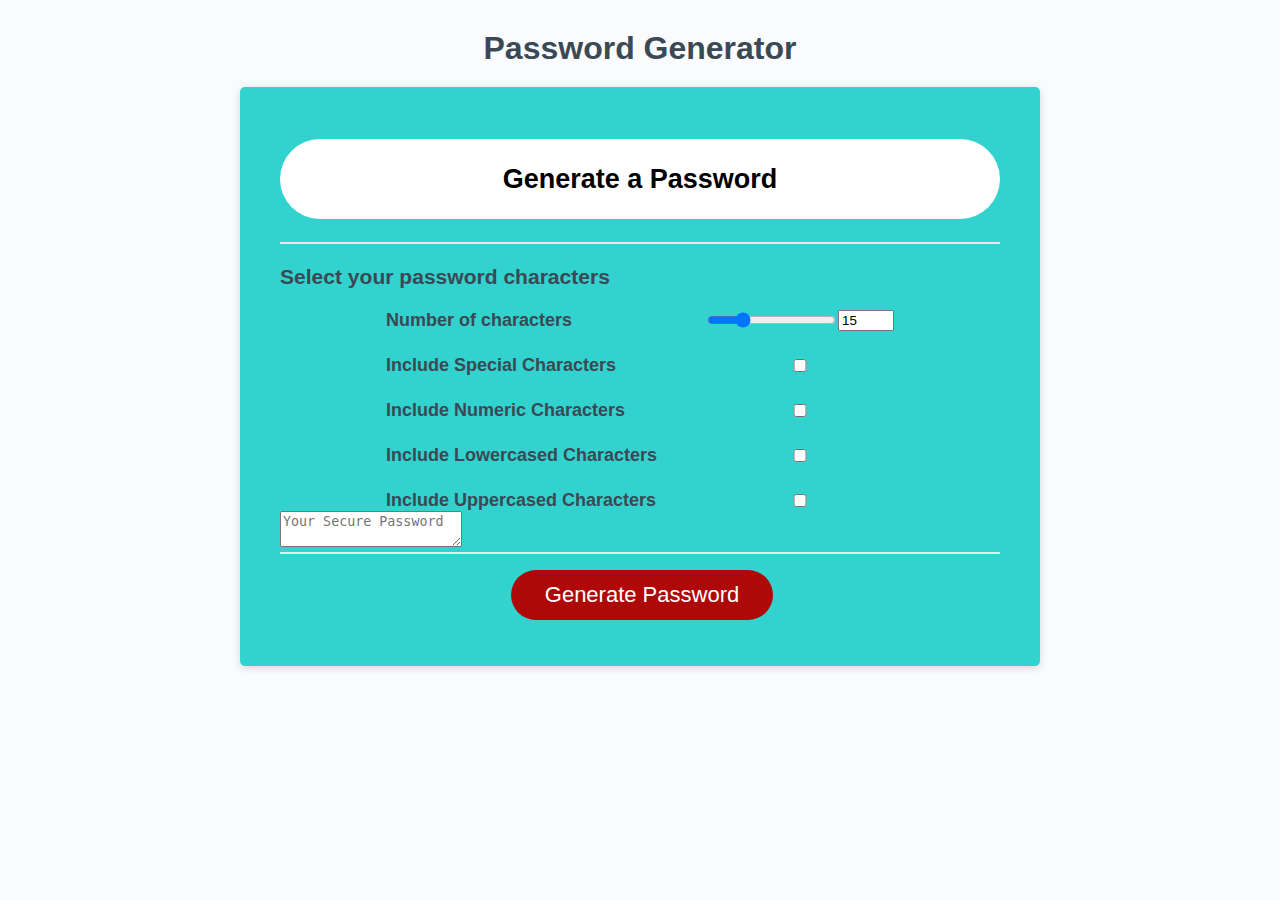
==== 04-password-generator-lesson/challenge/starter/index.html @ cb0edf3f "syle.css edited for password generator" ====
<!DOCTYPE html>
<html lang="en-gb">
  <head>
    <meta charset="UTF-8" />
    <meta name="viewport" content="width=device-width, initial-scale=1.0" />
    <meta http-equiv="X-UA-Compatible" content="ie=edge" />
    <title>Password Generator</title>
    <link rel="stylesheet" href="style.css" />
  </head>
  <body>
    <div class="wrapper">
      <header>
        <h1 class= "title"> Password Generator</h1>
      </header>
      <div class="card">
        <div class="card-header">
          <h2 class="password-display">Generate a Password</h2>
        </div>
        <div class="card-body">
          <h3>Select your password characters</h3>
          <form class= "form">
            <label for= "character-number"> Number of characters</label>
            <div class= "character-number">
            <input class="number-imput" type="range" min="1" max="58" value="15"
            id="characterRange">
            <input type="number" min="1" max="58" value="15"
            id="numberRange">
            </div>

            <label for="specialCharaters"> Include Special Characters</label>
            <input type="checkbox" id="specialCharaters">

            <label for="numericCharacters">Include Numeric Characters</label>
            <input type="checkbox" id="numericCharacters">

            <label for="lowercasedCharacters">Include Lowercased Characters</label>
            <input type="checkbox" id="lowercasedCharaters">

            <label for="uppercasedCharacters">Include Uppercased Characters</label>
            <input type="checkbox" id="uppercasedCharacters">
            
            </form>

            
          <textarea
            readonly
            id="characterRange"
            placeholder="Your Secure Password"
            aria-label="Generated Password"
          ></textarea>
        </form>
        </div>
        <div class="card-footer">
          <button id="generate" class="btn">Generate Password</button>
        </div>
      </div>
    </div>
    <script src="script.js"></script>
  </body>
</html>
---- 04-password-generator-lesson/challenge/starter/style.css ----
*,
*::before,
*::after {
  box-sizing: border-box;
}

html,
body,
.wrapper {
  height: 100%;
  margin: 0;
  padding: 0;
}

body {
  font-family: sans-serif;
  background-color: #f9fbfd;
}

.wrapper {
  padding-top: 30px;
  padding-left: 20px;
  padding-right: 20px;
}

header {
  text-align: center;
  padding: 20px;
  padding-top: 0px;
  color: hsl(206, 17%, 28%);
}

.card {
  background-color: hsla(179, 78%, 45%, 0.89);
  border-radius: 5px;
  border-width: 1px;
  box-shadow: rgba(0, 0, 0, 0.15) 0px 2px 8px 0px;
  color: hsl(206, 17%, 28%);
  font-size: 18px;
  margin: 0 auto;
  max-width: 800px;
  padding: 30px 40px;
  align-items: center;

  
}

.form {
  display: grid;
  grid-template-columns: auto auto;
  row-gap: 1.5rem;
  column-gap: 3rem;
  justify-content: center;
  align-items: center;

}

.title {
  margin: 0;
  text-align: center;

}

label {
  font-weight: bold;
}

.character-number {
  display: flex;
  align-items: center;
}

.number-input {
  width: 2rem;
}

.password-display {
  background-color: white;
  color: black;
  padding: 1rem;
  border: 1px solid black
  width: 250px;
  height: 5rem;
  border-radius: 5rem;
  display: flex;
  justify-content: center;
  align-items: center;
  word-break: break-all;
}

.card-header::after {
  content: " ";
  display: block;
  width: 100%;
  background: #e7e9eb;
  height: 2px;
}

.card-body {
  min-height: 100px;
}

.card-footer {
  text-align: center;
}

.card-footer::before {
  content: " ";
  display: block;
  width: 100%;
  background: #e7e9eb;
  height: 2px;
}

.card-footer::after {
  content: " ";
  display: block;
  clear: both;
  align-items: center;
}

.btn {
  border: none;
  background-color: hsl(360, 91%, 36%);
  border-radius: 25px;
  box-shadow: rgba(0, 0, 0, 0.1) 0px 1px 6px 0px rgba(0, 0, 0, 0.2) 0px 1px 1px
    0px;
  color: hsl(0, 0%, 100%);
  display: inline-block;
  font-size: 22px;
  line-height: 22px;
  margin: 16px 16px 16px 20px;
  padding: 14px 34px;
  text-align: center;
  cursor: pointer;
}

button[disabled] {
  cursor: default;
  background: #c0c7cf;
}

.float-right {
  float: right;
}

#password {
  -webkit-appearance: none;
  -moz-appearance: none;
  appearance: none;
  border: none;
  display: block;
  width: 100%;
  padding-top: 15px;
  padding-left: 15px;
  padding-right: 15px;
  padding-bottom: 85px;
  font-size: 1.2rem;
  text-align: center;
  margin-top: 10px;
  margin-bottom: 10px;
  border: 2px dashed #c0c7cf;
  border-radius: 6px;
  resize: none;
  overflow: hidden;
}

@media (max-width: 690px) {
  .btn {
    font-size: 1rem;
    margin: 16px 0px 0px 0px;
    padding: 10px 15px;
  }

  #password {
    font-size: 1rem;
  }
}

@media (max-width: 500px) {
  .btn {
    font-size: 0.8rem;
  }
}
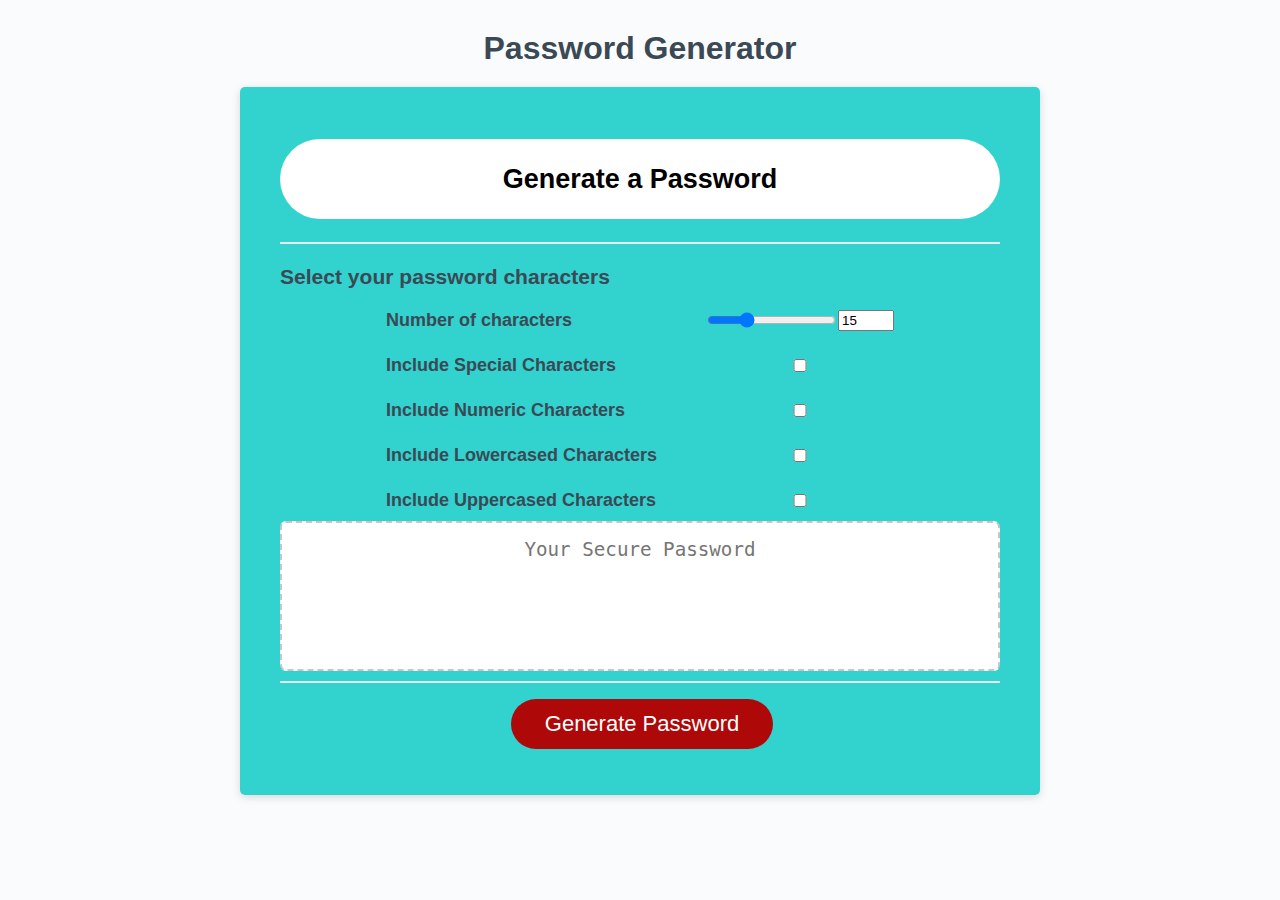
==== commit e2792811: "javaScript information added" ====
--- a/04-password-generator-lesson/challenge/starter/index.html
+++ b/04-password-generator-lesson/challenge/starter/index.html
@@ -21,10 +21,10 @@
           <form class= "form">
             <label for= "character-number"> Number of characters</label>
             <div class= "character-number">
-            <input class="number-imput" type="range" min="1" max="58" value="15"
+            <input class="number-imput" type="range" min="1" max="50" value="15"
             id="characterRange">
-            <input type="number" min="1" max="58" value="15"
-            id="numberRange">
+            <input type="number" min="1" max="50" value="15"
+            id="numericRange">
             </div>
 
             <label for="specialCharaters"> Include Special Characters</label>
@@ -33,18 +33,18 @@
             <label for="numericCharacters">Include Numeric Characters</label>
             <input type="checkbox" id="numericCharacters">
 
-            <label for="lowercasedCharacters">Include Lowercased Characters</label>
-            <input type="checkbox" id="lowercasedCharaters">
+            <label for="lowerCasedCharacters">Include Lowercased Characters</label>
+            <input type="checkbox" id="lowerCasedCharaters">
 
-            <label for="uppercasedCharacters">Include Uppercased Characters</label>
-            <input type="checkbox" id="uppercasedCharacters">
+            <label for="upperCasedCharacters">Include Uppercased Characters</label>
+            <input type="checkbox" id="upperCasedCharacters">
             
             </form>
 
             
           <textarea
             readonly
-            id="characterRange"
+            id="password"
             placeholder="Your Secure Password"
             aria-label="Generated Password"
           ></textarea>
